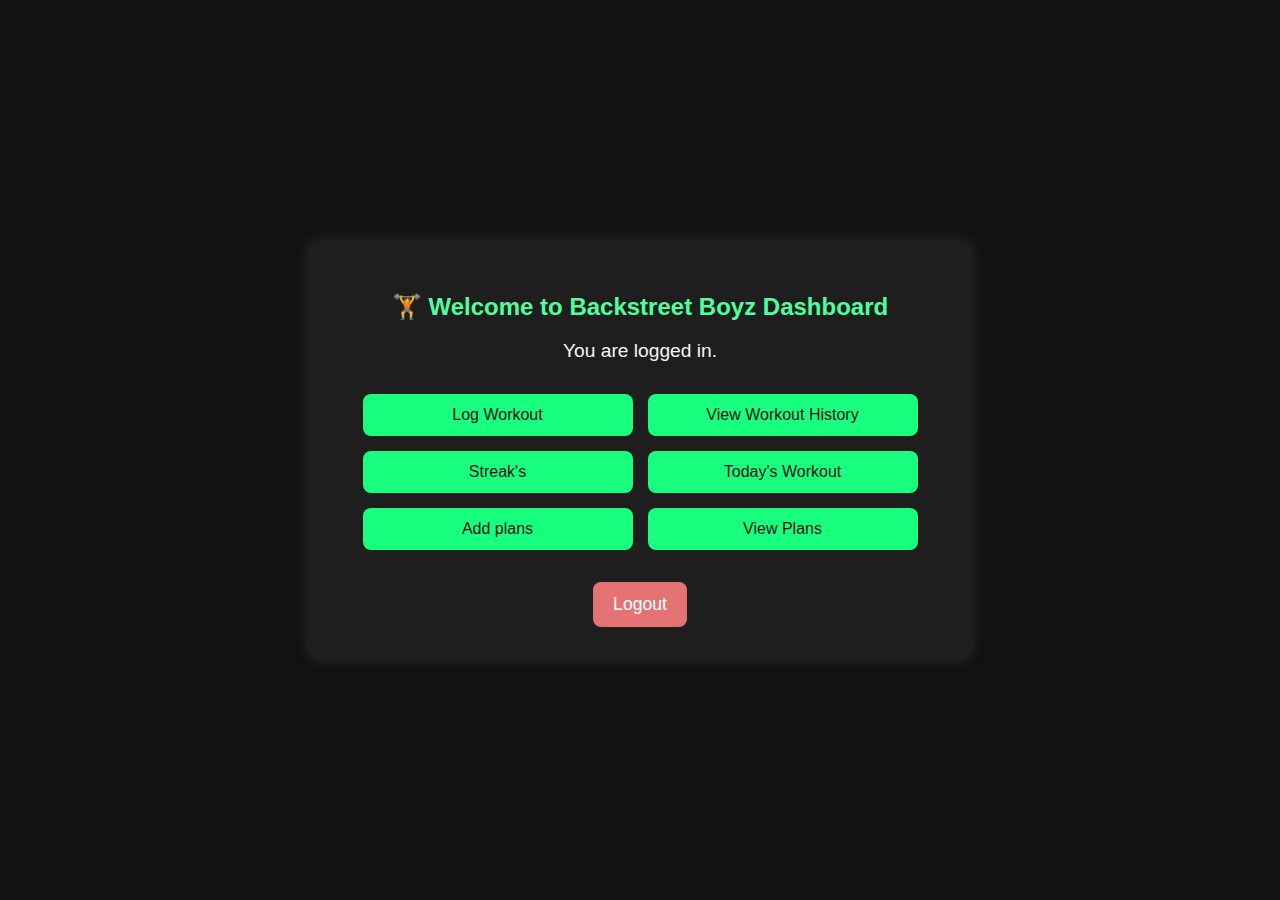
==== dashboard.html @ 8254488b "Add files via upload" ====
<!DOCTYPE html>
<html lang="en">
<head>
  <meta charset="UTF-8" />
  <meta name="viewport" content="width=device-width, initial-scale=1.0" />
  <title>Dashboard | FitFam</title>
  <style>
    body {
      font-family: Arial, sans-serif;
      background: #121212;
      color: #f4f4f4;
      display: flex;
      justify-content: center;
      align-items: center;
      height: 100vh;
      margin: 0;
    }

    .dashboard {
      background: #1e1e1e;
      padding: 2rem;
      border-radius: 10px;
      box-shadow: 0 0 15px rgba(255, 255, 255, 0.1);
      width: 90%;
      max-width: 600px;
      text-align: center;
    }

    h2 {
      color: #4fff9e;
      margin-bottom: 1rem;
    }

    p {
      font-size: 1.2rem;
      margin-bottom: 2rem;
    }

    .button-container {
      display: flex;
      flex-wrap: wrap;
      gap: 15px;
      justify-content: center;
      margin-bottom: 2rem;
    }

    .button-container button {
      background-color: #18ff80;
      color: #121212;
      padding: 12px 20px;
      border: none;
      border-radius: 8px;
      font-size: 1rem;
      cursor: pointer;
      transition: background-color 0.3s ease;
      width: 45%;
    }

    .button-container button:hover {
      background-color: #ffca28;
    }

    #logoutBtn {
      background-color: #e57373;
      color: #fff;
      padding: 12px 20px;
      border: none;
      border-radius: 8px;
      font-size: 1.1rem;
      cursor: pointer;
      transition: background-color 0.3s ease;
    }

    #logoutBtn:hover {
      background-color: #d32f2f;
    }

    @media (max-width: 480px) {
      .button-container button {
        width: 100%;
      }
    }
  </style>
</head>
<body>
  <div class="dashboard">
    <h2>🏋️ Welcome to Backstreet Boyz Dashboard</h2>
    <p>You are logged in.</p>

    <!-- Buttons to navigate to different sections -->
    <div class="button-container">
      <button onclick="window.location.href='workout_log.html'">Log Workout</button>
      <button onclick="window.location.href='workout_history.html'">View Workout History</button>
      <button onclick="window.location.href='daily_goals.html'">Streak's</button>
      <button onclick="window.location.href='todays_workout.html'">Today's Workout</button>
      <button onclick="window.location.href='workout_plan.html'">Add plans</button>
      <button onclick="window.location.href='view_plan.html'">View Plans</button>
    </div>

    <!-- Logout button -->
    <button id="logoutBtn">Logout</button>
  </div>

 

  <script>
    document.getElementById("logoutBtn").addEventListener("click", function () {
      localStorage.removeItem("user");  // Clear user data from localStorage
      window.location.href = "login.html";  // Redirect to login page
    });
  </script>
</body>
</html>
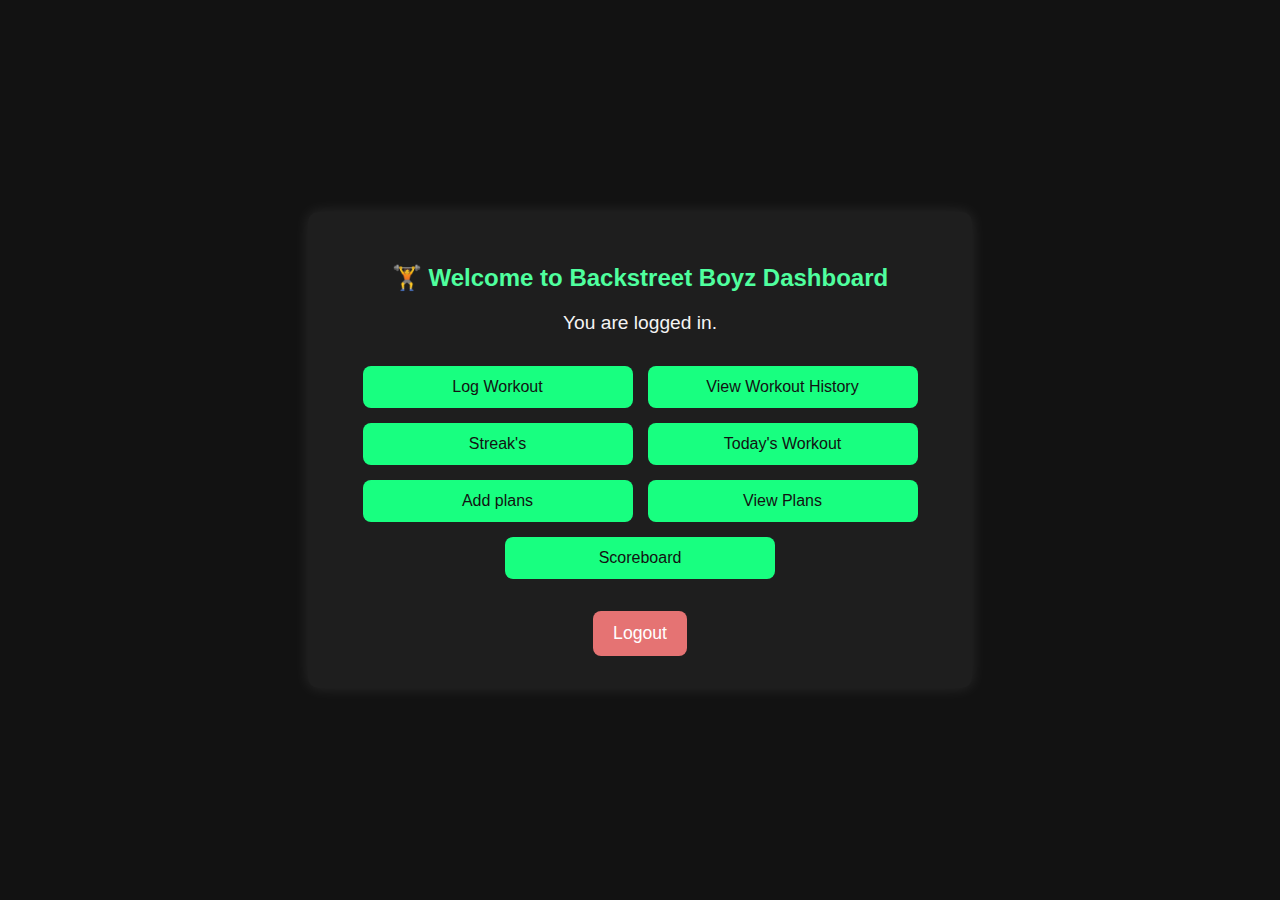
==== commit e8a99b40: "Update dashboard.html" ====
--- a/dashboard.html
+++ b/dashboard.html
@@ -95,6 +95,7 @@
       <button onclick="window.location.href='todays_workout.html'">Today's Workout</button>
       <button onclick="window.location.href='workout_plan.html'">Add plans</button>
       <button onclick="window.location.href='view_plan.html'">View Plans</button>
+      <button onclick="window.location.href='score.html'">Scoreboard</button>
     </div>
 
     <!-- Logout button -->
